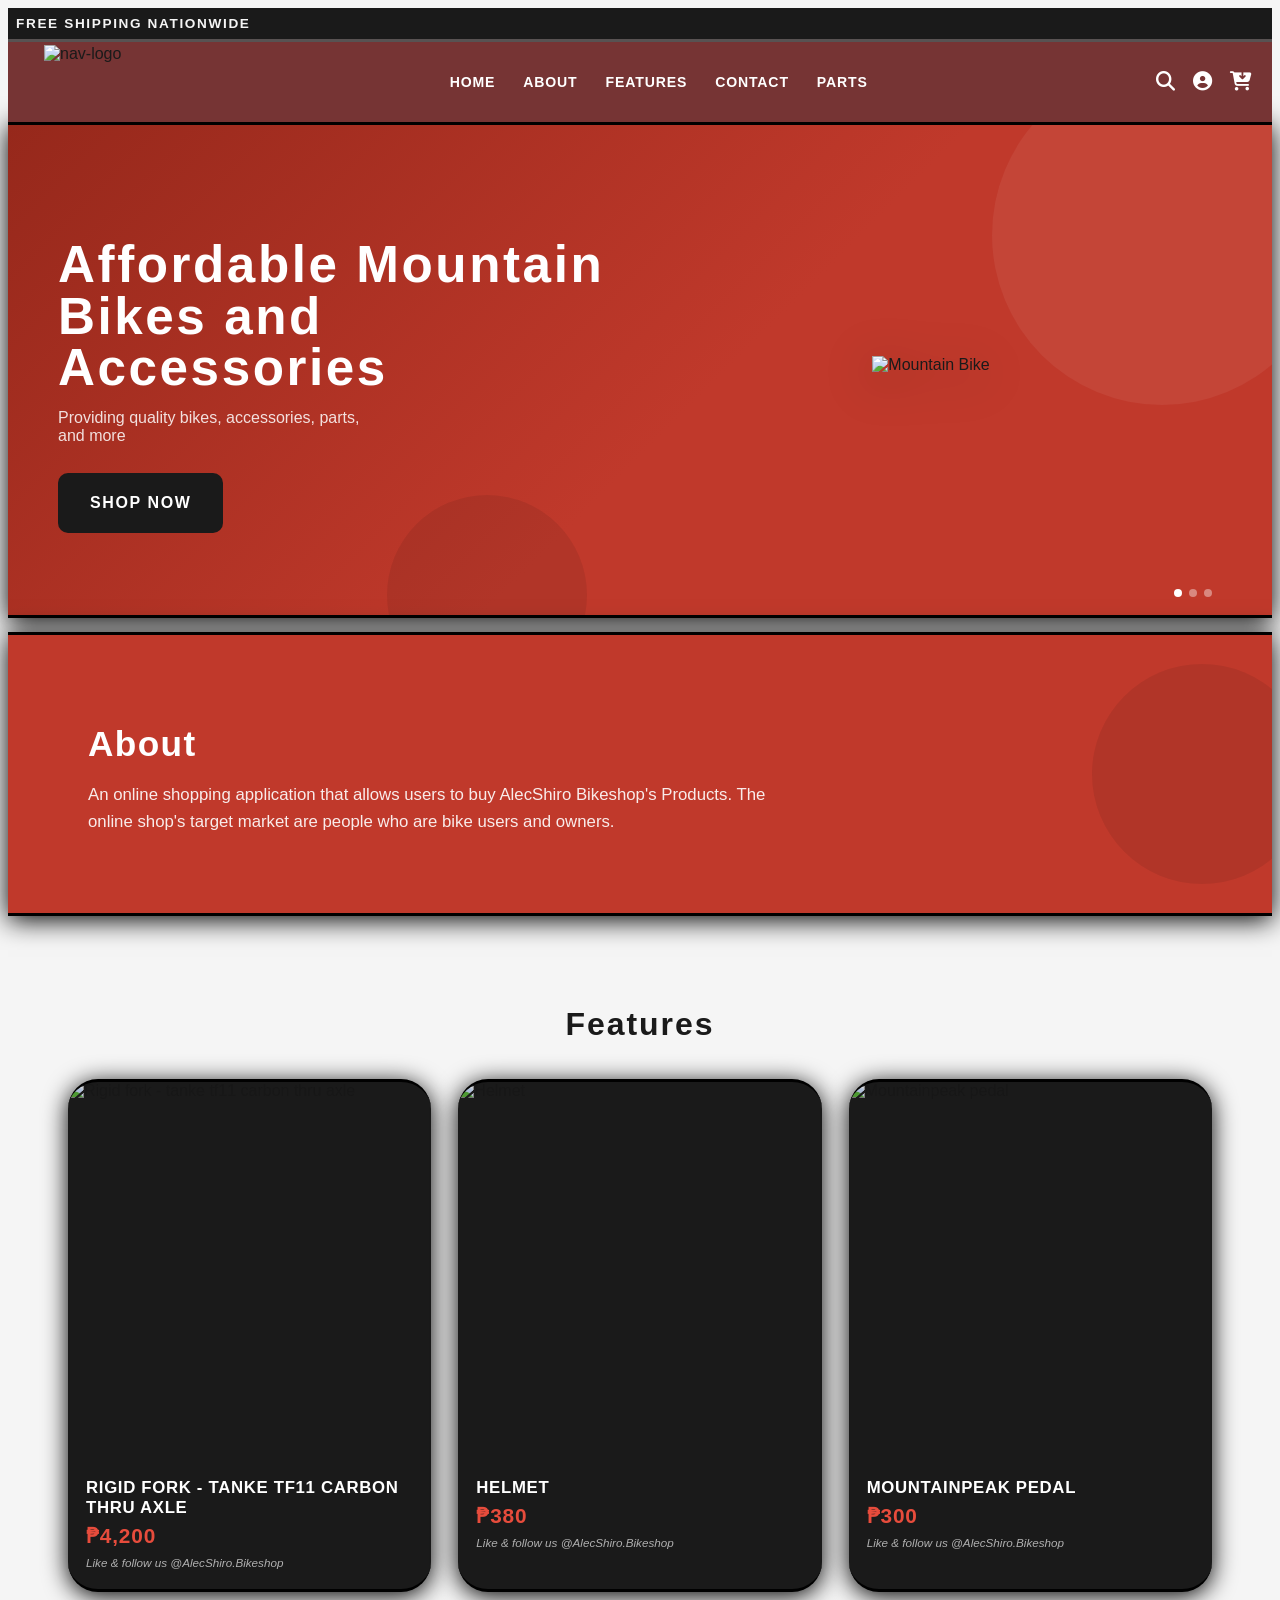
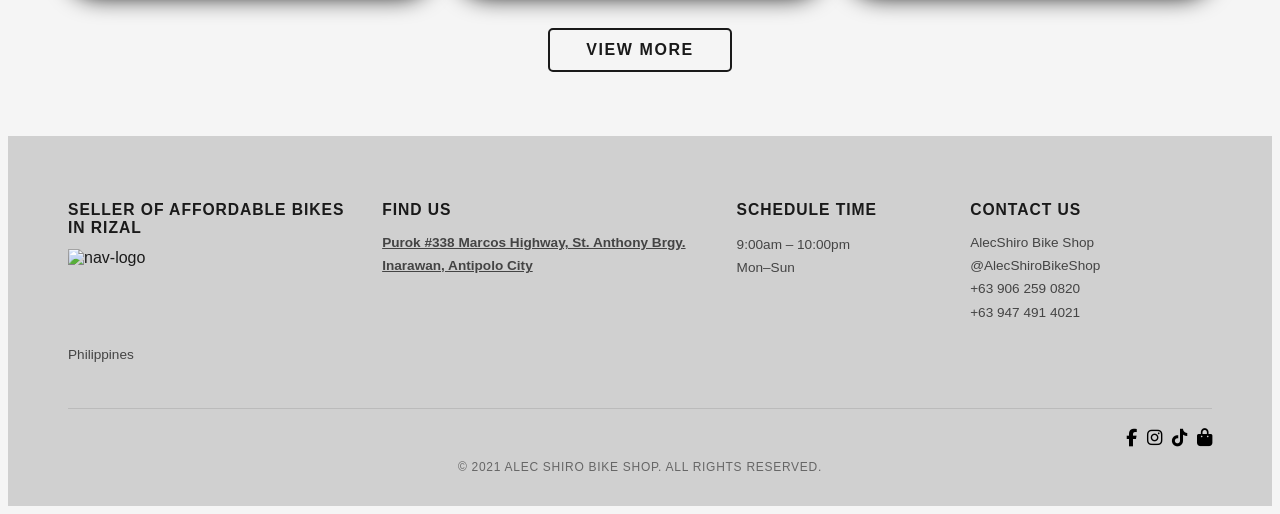
==== index.html @ 3e14d34a "Rename alecshiro.html to index.html" ====
<!DOCTYPE html>
<html lang="en">

<head>
    <meta charset="UTF-8">
    <meta name="viewport" content="width=device-width, initial-scale=1.0">
    <title>AlecShiro Bike Shop</title>
    <link rel="icon" type="image/png" href="bike/logo.png">
    <link rel="stylesheet" href="alecshiro.css">
    <link rel="stylesheet" href="https://cdnjs.cloudflare.com/ajax/libs/font-awesome/6.5.1/css/all.min.css">
</head>

<body>

    <!-- announcement var -->
    <div class="announcement">Free Shipping Nationwide</div>

    <!-- navigation part -->
    <nav>
        <div class="nav-logo">
            <img src="bike/logo.png" alt="nav-logo">
        </div>
        <ul class="nav-links">
            <li><a href="#home">Home</a></li>
            <li><a href="#about">About</a></li>
            <li><a href="#features">Features</a></li>
            <li><a href="#contact">Contact</a></li>
            <li><a href="#">Parts</a></li>
        </ul>
        <div class="nav-icons">
            <span title="Search">
        <i class="fa-solid fa-magnifying-glass"></i></span>
        <span title="Account">
        <i class="fa-solid fa-circle-user"></i></span>
        <span title="Cart">
        <i class="fa-solid fa-cart-arrow-down"></i></span>
        </div>
    </nav>
    </section>

    <!-- hero part -->
    <section class="hero" id="home">
        <div class="hero-text">
            <h1>Affordable Mountain<br>Bikes and Accessories</h1>
            <p>Providing quality bikes, accessories, parts, and more</p>
            <button class="Shop-now">Shop Now</button>
        </div>
        <div class="hero-image">
            <img src="bike/display.png" alt="Mountain Bike">
        </div>
        <div class="hero-dots">
            <span class="active"></span>
            <span></span>
            <span></span>
        </div>
    </section>

    <!-- about part -->
    <section class="about" id="about">
        <h2>About</h2>
        <p>An online shopping application that allows users to buy AlecShiro Bikeshop's Products. The online shop's
            target market are people who are bike users and owners.</p>
    </section>

    <!-- features and product part -->
    <section class="features" id="features">
        <h2>Features</h2>
        <div class="features-grid">

            <div class="product-card">
                <img src="bike/rigidfork.png" class="card-img" alt="Rigid fork - tanke tf11 carbon thru axle">
                <div class="card-body">
                    <h3>Rigid fork - tanke tf11 carbon thru axle</h3>
                    <div class="card-price">₱4,200</div>
                    <div class="card-social">Like &amp; follow us @AlecShiro.Bikeshop</div>
                </div>
            </div>

            <div class="product-card">
                <img src="bike/helmet.png" class="card-img" alt="Helmet">
                <div class="card-body">
                    <h3>Helmet</h3>
                    <div class="card-price">₱380</div>
                    <div class="card-social">Like &amp; follow us @AlecShiro.Bikeshop</div>
                </div>
            </div>

            <div class="product-card">
                <img src="bike/pedal.png" class="card-img" alt="Mountainpeak pedal">
                <div class="card-body">
                    <h3>Mountainpeak pedal</h3>
                    <div class="card-price">₱300</div>
                    <div class="card-social">Like &amp; follow us @AlecShiro.Bikeshop</div>
                </div>
            </div>

        </div>
        <button class="viewmore">View More</button>
    </section>

    <!-- footer part-->
    <footer id="contact">
        <div class="footer-grid">
            <div class="footer-col">
                <h4>Seller of Affordable Bikes in Rizal</h4>
                <div class="footer-logo">
                <img src="bike/logo.png" alt="nav-logo">
                </div>
                <p>Philippines</p>
            </div>
            <div class="footer-col">
                <h4>FIND US</h4>
                <a href="https://l.facebook.com/l.php?u=https%3A%2F%2Fmaps.app.goo.gl%2FgtPSEGBMy5m242mx9%3Fg_st%3Dafm%26fbclid%3DIwZXh0bgNhZW0CMTAAYnJpZBExYkNsVEE0Q2NNejY0SkNBRXNydGMGYXBwX2lkEDIyMjAzOTE3ODgyMDA4OTIAAR7v_XQxZQk9dtk5l97BIq5RFMmrKgDLzZ0uz5YbXGeWYVgiIK2OlicVuqOOvg_aem_fNDN8txogeLXkmqT7_eclw&h=AT6C9YFQZHKzSi_noBIdFuezOlxSajaeEmJbgM2L6mIIeApquZMTfxQIhjwGASBklUS-EWm7BVuBWgSCxXADmlYj9u8K0FfCHoqz_UzCoEusaQJ5jsQC501Up5pNeTY">
                    Purok #338 Marcos Highway, St. Anthony Brgy. Inarawan, Antipolo City
                </a>
            </div>
            <div class="footer-col">
                <h4>Schedule Time</h4>
                <p>9:00am – 10:00pm<br>Mon–Sun</p>
            </div>
            <div class="footer-col">
                <h4>Contact Us</h4>
                <address>
                    AlecShiro Bike Shop<br>
                    @AlecShiroBikeShop<br>
                    +63 906 259 0820<br>
                    +63 947 491 4021
                </address>
            </div>
        </div>

        <div class="social-icons">
            <a href="https://www.facebook.com/MountainBikeRizal" target="_blank" title="Facebook">
                <i class="fa-brands fa-facebook-f"></i>
            </a>

            <a href="https://www.instagram.com/alecshirobikeshop/" target="_blank" title="Instagram">
                <i class="fa-brands fa-instagram"></i>
            </a>

           <a href="https://www.tiktok.com/@alecshirobikeshop042021?is_from_webapp=1&sender_device=pc" target="_blank" title="TikTok">
                <i class="fa-brands fa-tiktok"></i>
            </a>

           <a href="https://shopee.ph/alecshirobikeshop?fbclid=IwY2xjawRNTXJleHRuA2FlbQIxMABicmlkETFmbExmSG5IVVl5cGpXOWdMc3J0YwZhcHBfaWQQMjIyMDM5MTc4ODIwMDg5MgABHqBVKND86OTVWKjhIGQugpQKctATEGevF7S3b-XIRWy2eVPs_m4x6i1qGTGz_aem_woAbLzaPpc5xTKg3a5E2Xg" target="_blank" title="Shopee">
                <i class="fa-solid fa-bag-shopping"></i>
            </a>
        </div>
        <p class="footer-bottom">© 2021 Alec Shiro Bike Shop. All Rights Reserved.</p>
    </footer>

</body>

</html>
---- alecshiro.css ----
{
        box-sizing: border-box;
        margin: 0;
        padding: 0;
    }


    :root {
        --red: #c0392b;
        --red-dark: #96281b;
        --red-light: #e74c3c;
        --gray-dark: #1a1a1a;
        --gray-mid: #2c2c2c;
        --gray-light: #b0b0b0;
        --white: #f5f5f5;
        --footer-bg: #d0d0d0;
    }

    html {
        scroll-behavior: smooth;
    }

    body {
        font-family: 'Barlow', sans-serif;
        background: var(--white);
        color: var(--gray-dark);
        overflow-x: hidden;
    }

    /* announcement bar */
    .announcement {
        background: var(--gray-dark);
        color: var(--white);
        text-align: flex-start;
        font-size: 0.85rem;
        font-weight: 600;
        letter-spacing: 0.12em;
        text-transform: uppercase;
        padding: 8px;
    }

    /* navigation part */
    nav {
        background: #763434;
        display: flex;
        align-items: center;
        justify-content: space-between;
        padding: 20px;
        height: 40px;
        position: sticky;
        top: 0;
        z-index: 100;
        border-top: 3px solid rgb(88, 82, 82);

    }

    .nav-logo {
        display: flex;
        margin-left: 16px;
        height: 75px;
        gap: 10px;
        cursor: pointer;
    }

    .nav-links {
        display: flex;
        gap: 28px;
        list-style: none;
    }

    .nav-links a {
        color: white;
        text-decoration: none;
        font-size: 0.88rem;
        font-weight: 600;
        letter-spacing: 0.06em;
        text-transform: uppercase;
        transition: color 0.2s;
    }

    .nav-links a:hover {
        color: #ffe0dc;
    }

    .nav-icons {
        display: flex;
        gap: 18px;
        color: white;
        font-size: 1.2rem;
    }

    .nav-icons span {
        cursor: pointer;
        transition: transform 0.2s;
    }

    .nav-icons span:hover {
        transform: scale(1.15);
    }

    /* Hero part */
    .hero {
        background: linear-gradient(135deg, var(--red-dark) 0%, var(--red) 55%, #c0392b 100%);
        display: grid;
        grid-template-columns: 1fr 1fr;
        align-items: center;
        min-height: 380px;
        padding: 50px 50px 60px 50px;
        position: relative;
        overflow: hidden;
        border-top: 3px solid black;
        border-bottom: 3px solid black;
        box-shadow: 0 4px 25px rgb(0, 0, 0);
    }

    .hero::before {
        content: '';
        position: absolute;
        top: -60px;
        right: -60px;
        width: 340px;
        height: 340px;
        background: rgba(255, 255, 255, 0.06);
        border-radius: 50%;
    }

    .hero::after {
        content: '';
        position: absolute;
        bottom: -80px;
        left: 30%;
        width: 200px;
        height: 200px;
        background: rgba(0, 0, 0, 0.08);
        border-radius: 50%;
    }

    .hero-text {
        position: relative;
        z-index: 2;
    }

    .hero-text h1 {
        font-family: 'Bebas Neue', sans-serif;
        font-size: clamp(2.4rem, 4vw, 3.6rem);
        color: rgb(255, 255, 255);
        line-height: 1;
        letter-spacing: 0.05em;
        margin-bottom: 14px;
    }

    .hero-text p {
        color: rgba(255, 255, 255, 0.85);
        font-size: 1rem;
        font-weight: 400;
        margin-bottom: 28px;
        max-width: 320px;
    }

    .Shop-now {
        display: inline-block;
        background: var(--gray-dark);
        color: white;
        padding: 12px 32px;
        font-family: 'Barlow Condensed', sans-serif;
        font-size: 1rem;
        font-weight: 700;
        letter-spacing: 0.1em;
        text-transform: uppercase;
        text-decoration: none;
        border: none;
        height: 60px;
        border-radius: 10px;
        cursor: pointer;
        transition: background 0.2s, transform 0.15s;
    }

    .Shop-now:hover {
        background: #000;
        transform: translateY(-4px);
    }

    .hero-image {
        display: flex;
        justify-content: center;
        align-items: center;
        position: relative;
        z-index: 2;
    }

    .hero-image img {
        max-width: 100%;
        max-height: 500px;
        object-fit: contain;
        filter: drop-shadow(0 8px 24px rgba(0, 0, 0, 0.35));
        animation: floatBike 3.5s ease-in-out infinite;
    }

    @keyframes floatBike {

        0%,
        100% {
            transform: translateY(0);
        }

        50% {
            transform: translateY(-10px);
        }
    }

    .hero-dots {
        position: absolute;
        bottom: 18px;
        right: 60px;
        display: flex;
        gap: 7px;
    }

    .hero-dots span {
        width: 8px;
        height: 8px;
        border-radius: 50%;
        background: rgba(255, 255, 255, 0.4);
        cursor: pointer;
        transition: background 0.2s;
    }

    .hero-dots span.active {
        background: white;
    }

    /* about part */
    .about {
        margin-top: 13.5px;
        background: var(--red);
        padding: 60px 80px;
        position: relative;
        overflow: hidden;
        border-top: 3px solid black;
        border-bottom: 3px solid black;
        box-shadow: 0 4px 25px rgb(0, 0, 0);
    }

    .about::before {
        content: '';
        position: absolute;
        right: -40px;
        top: 50%;
        transform: translateY(-50%);
        width: 220px;
        height: 220px;
        background: rgba(0, 0, 0, 0.08);
        border-radius: 50%;
    }

    .about h2 {
        font-family: 'Bebas Neue', sans-serif;
        font-size: 2.2rem;
        color: white;
        letter-spacing: 0.04em;
        margin-bottom: 14px;
    }

    .about p {
        color: rgba(255, 255, 255, 0.9);
        font-size: 1.05rem;
        max-width: 680px;
        line-height: 1.65;
    }

    /* feautures part */
    .features {
        padding: 64px 60px;
        background: var(--white);
    }

    .features h2 {
        font-family: 'Bebas Neue', sans-serif;
        font-size: 2rem;
        text-align: center;
        letter-spacing: 0.06em;
        color: var(--gray-dark);
        margin-bottom: 36px;
    }

    .features-grid {
        display: grid;
        grid-template-columns: repeat(3, 1fr);
        gap: 27px;
        margin-bottom: 36px;
    }

    .product-card {
        background: var(--gray-dark);
        border-radius: 30px;
        overflow: hidden;
        position: relative;
        transition: transform 0.22s, box-shadow 0.22s;
        cursor: pointer;
        border-top: 3px solid black;
        border-bottom: 3px solid black;
        box-shadow: 0 4px 25px rgb(0, 0, 0);

    }

    .product-card:hover {
        transform: translateY(-5px);
        box-shadow: 0 16px 40px rgba(0, 0, 0, 0.22);
    }

    .product-card .card-img {
        width: 100%;
        aspect-ratio: 3/3;
        object-fit: fill;
        display: block;
        filter: brightness(0.88);
        transition: filter 0.22s;

    }

    .product-card:hover .card-img {
        filter: brightness(1);
    }

    .card-img-placeholder {
        width: 100%;
        aspect-ratio: 4/3;
        background: linear-gradient(135deg, #333 0%, #555 100%);
        display: flex;
        align-items: center;
        justify-content: center;
        font-size: 3rem;
    }

    .card-body {
        padding: 16px 18px 20px;
    }

    .card-body h3 {
        font-family: 'Barlow Condensed', sans-serif;
        font-size: 1.05rem;
        font-weight: 700;
        color: white;
        letter-spacing: 0.04em;
        text-transform: uppercase;
        margin-bottom: 6px;
    }

    .card-price {
        font-size: 1.3rem;
        font-weight: 700;
        color: var(--red-light);
        font-family: 'Bebas Neue', sans-serif;
        letter-spacing: 0.04em;
    }

    .card-price .strike {
        font-size: 0.9rem;
        text-decoration: line-through;
        color: var(--gray-light);
        margin-left: 6px;
    }

    .card-social {
        font-size: 0.73rem;
        color: var(--gray-light);
        margin-top: 8px;
        font-style: italic;
    }

    .viewmore {
        display: block;
        margin: 0 auto;
        background: transparent;
        color: var(--gray-dark);
        border: 2px solid var(--gray-dark);
        border-radius: 5px;
        padding: 11px 36px;
        font-family: 'Barlow Condensed', sans-serif;
        font-size: 1rem;
        font-weight: 700;
        letter-spacing: 0.1em;
        text-transform: uppercase;
        cursor: pointer;
        transition: background 0.2s, color 0.2s;
    }

    .viewmore:hover {
        background: var(--gray-dark);
        color: white;
    }

    /* footer part */
    footer {
        background: var(--footer-bg);
        padding: 44px 60px 20px;
    }

    .footer-grid {
        display: grid;
        grid-template-columns: 1.4fr 1.6fr 1fr 1.2fr;
        gap: 32px;
        padding-bottom: 28px;
        border-bottom: 1px solid #bbb;
        margin-bottom: 18px;
    }

    .footer-col h4 {
        font-family: 'Barlow Condensed', sans-serif;
        font-size: 0.98rem;
        font-weight: 700;
        text-transform: uppercase;
        letter-spacing: 0.06em;
        color: var(--gray-dark);
        margin-bottom: 12px;
    }

    .footer-col p,
    .footer-col address {
        font-size: 0.85rem;
        color: #444;
        font-style: normal;
        line-height: 1.7;
    }

    .footer-col a {
        font-size: 0.85rem;
            color: #444;
            font-style: normal;
            font-weight: bold;
            line-height: 1.7;

    }

    .footer-logo {
        display: flex;
        gap: 10px;
        margin-bottom: 8px;
        display: flex;
        margin-left: 0;
        height: 80px;

    }

    .social-icons {
        display: flex;
        justify-content: flex-end;
        margin-top: 20px;
        gap: 10px;
    }

    .social-icons i {
        color: #000000;
        font-size: 1.10rem;
    }

    .footer-bottom {
        font-size: 0.75rem;
        color: #666;
        text-align: center;
        text-transform: uppercase;
        letter-spacing: 0.06em;
    }

    /* responsive of website */
    @media (max-width: 768px) {
        .hero {
            grid-template-columns: 1fr;
            padding: 44px 28px;
            text-align: center;
        }

        .hero-image {
            display: none;
        }

        .hero-text p {
            max-width: 100%;
        }

        .about {
            padding: 44px 28px;
        }

        .features {
            padding: 44px 28px;
        }

        .features-grid {
            grid-template-columns: 1fr;
        }

        .footer-grid {
            grid-template-columns: 1fr 1fr;
        }

        nav {
            padding: 0 20px;
        }

        .nav-links {
            gap: 16px;
        }
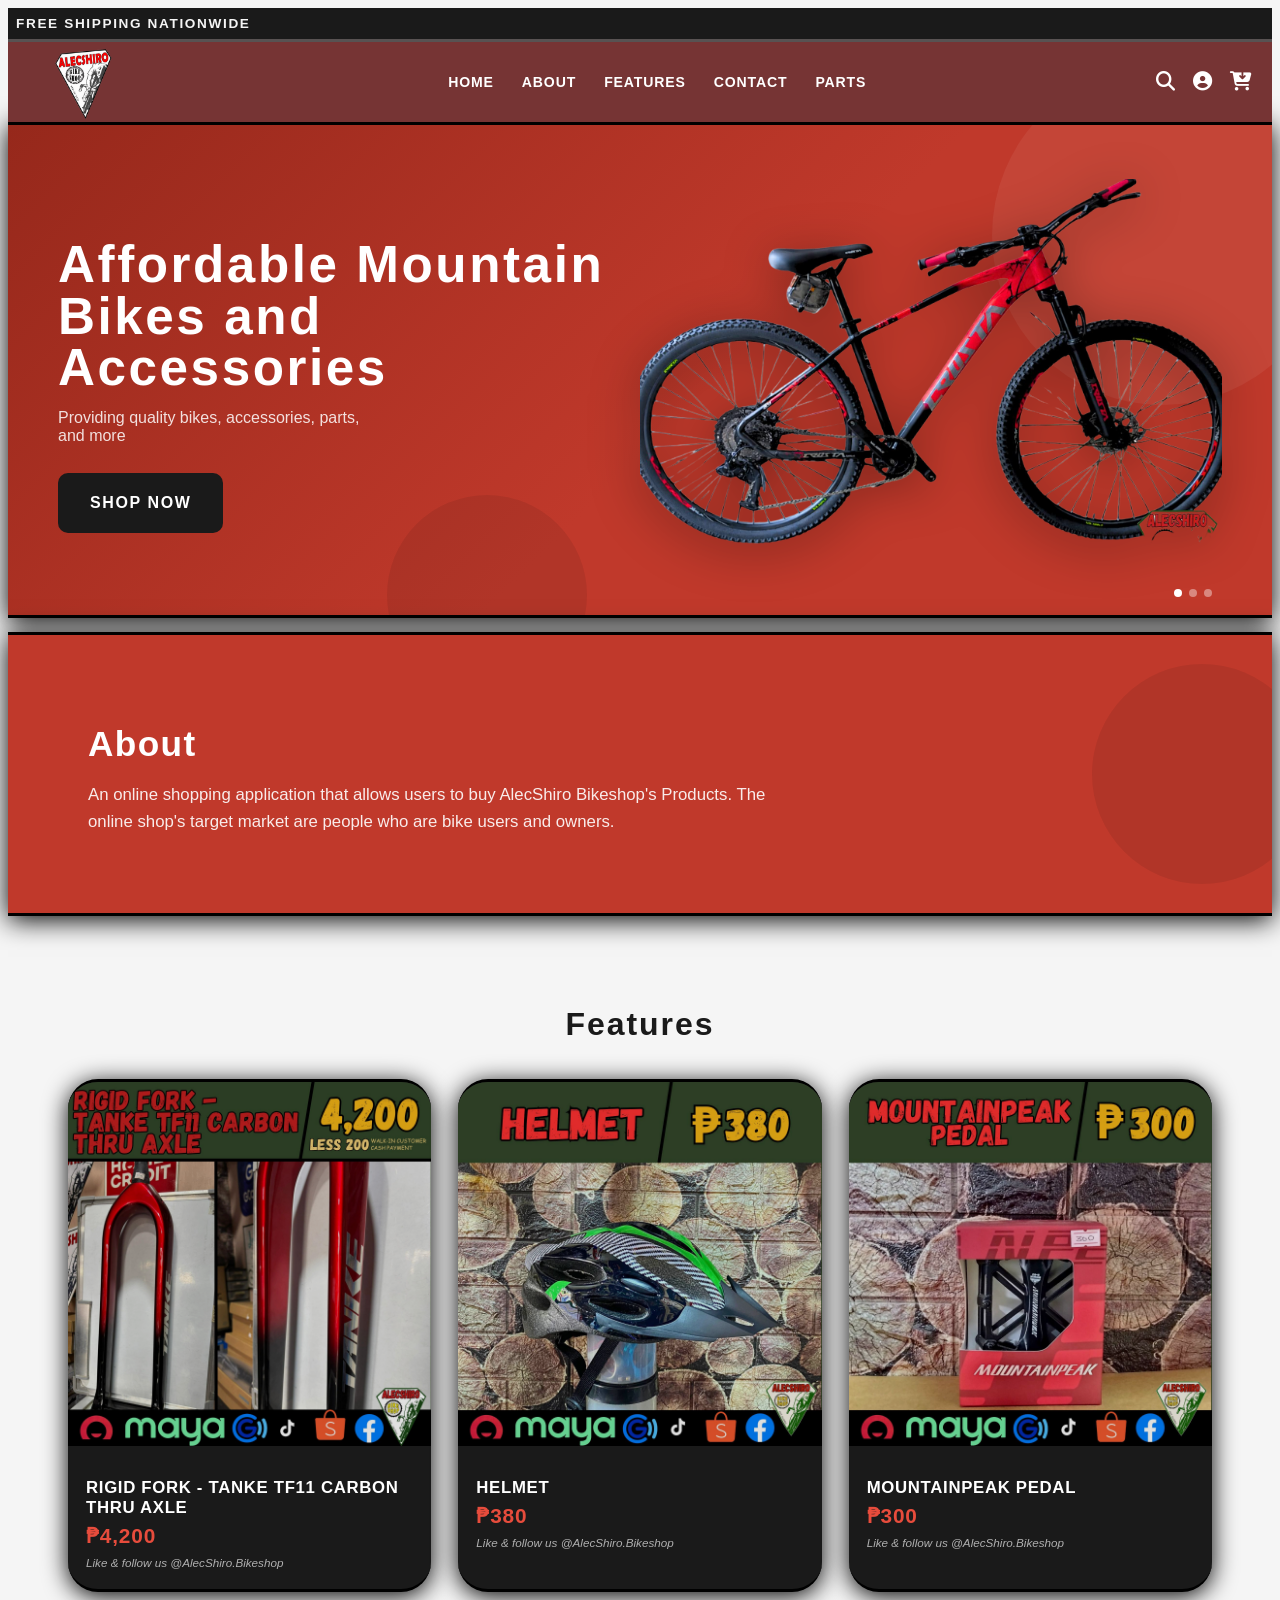
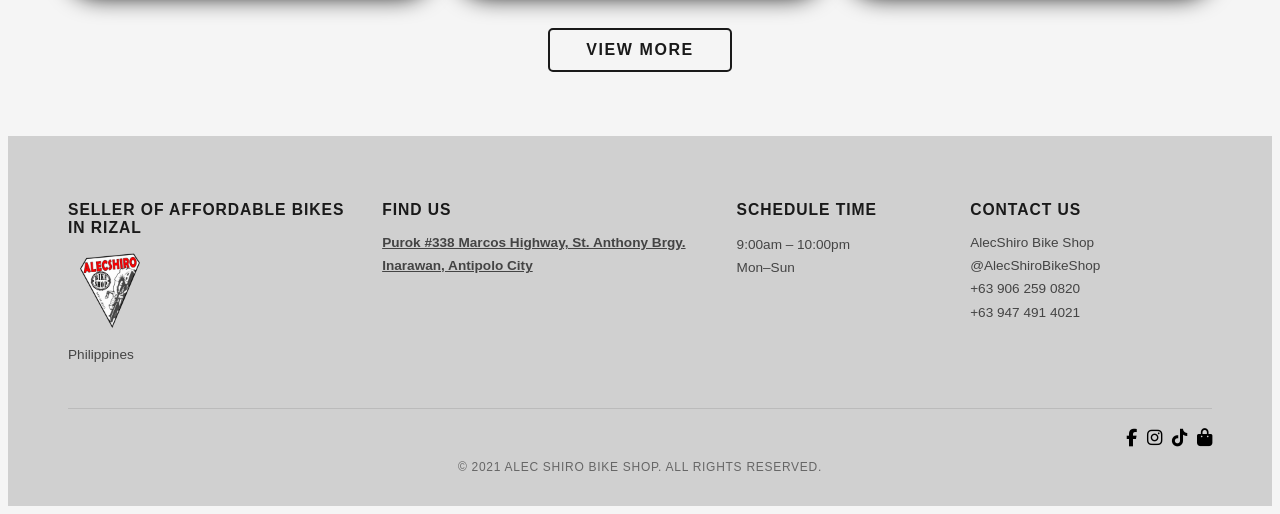
==== commit da4d5548: "Fix HTML structure and update image paths" ====
--- a/index.html
+++ b/index.html
@@ -18,7 +18,7 @@
     <!-- navigation part -->
     <nav>
         <div class="nav-logo">
-            <img src="bike/logo.png" alt="nav-logo">
+            <img src="logo.png" alt="nav-logo">
         </div>
         <ul class="nav-links">
             <li><a href="#home">Home</a></li>
@@ -46,7 +46,7 @@
             <button class="Shop-now">Shop Now</button>
         </div>
         <div class="hero-image">
-            <img src="bike/display.png" alt="Mountain Bike">
+            <img src="display.png" alt="Mountain Bike">
         </div>
         <div class="hero-dots">
             <span class="active"></span>
@@ -68,7 +68,7 @@
         <div class="features-grid">
 
             <div class="product-card">
-                <img src="bike/rigidfork.png" class="card-img" alt="Rigid fork - tanke tf11 carbon thru axle">
+                <img src="rigidfork.png" class="card-img" alt="Rigid fork - tanke tf11 carbon thru axle">
                 <div class="card-body">
                     <h3>Rigid fork - tanke tf11 carbon thru axle</h3>
                     <div class="card-price">₱4,200</div>
@@ -77,7 +77,7 @@
             </div>
 
             <div class="product-card">
-                <img src="bike/helmet.png" class="card-img" alt="Helmet">
+                <img src="helmet.png" class="card-img" alt="Helmet">
                 <div class="card-body">
                     <h3>Helmet</h3>
                     <div class="card-price">₱380</div>
@@ -86,7 +86,7 @@
             </div>
 
             <div class="product-card">
-                <img src="bike/pedal.png" class="card-img" alt="Mountainpeak pedal">
+                <img src="pedal.png" class="card-img" alt="Mountainpeak pedal">
                 <div class="card-body">
                     <h3>Mountainpeak pedal</h3>
                     <div class="card-price">₱300</div>
@@ -104,7 +104,7 @@
             <div class="footer-col">
                 <h4>Seller of Affordable Bikes in Rizal</h4>
                 <div class="footer-logo">
-                <img src="bike/logo.png" alt="nav-logo">
+                <img src="logo.png" alt="nav-logo">
                 </div>
                 <p>Philippines</p>
             </div>
